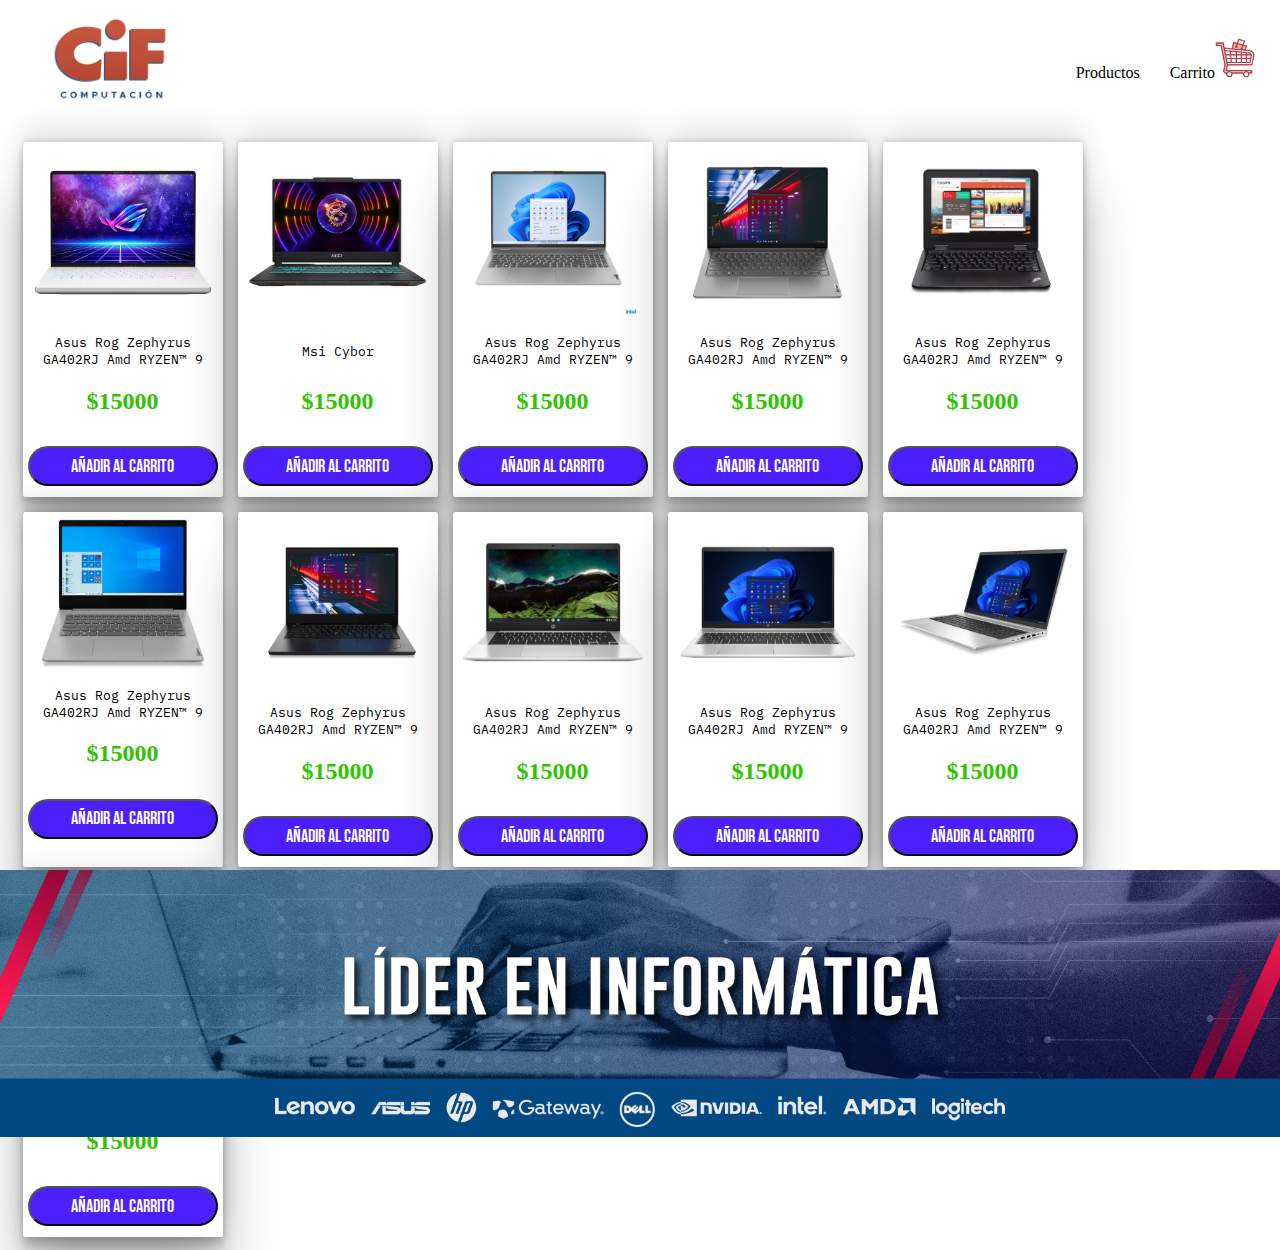
==== index.html @ 49c32b4e "first commit" ====
<!DOCTYPE html>
<html lang="en">
<head>
    <meta charset="UTF-8">
    <meta name="viewport" content="width=device-width, initial-scale=1.0">
    <link rel="stylesheet" href="./estilo/style.css">
    <title>Document</title>
</head>
<body>
    <header class="encabezado">
        <img class="logo" src="./imagenes/logo.png" alt="logo">
        <ul class="menu">
            <li><a href="./index.html">Productos</a></li>
            <li><a href="./carrito.html">Carrito</a><img class="carrito" src="./imagenes/carrito.png" alt="carrito"></li>
        </ul>
    
    </header>
   
    <main class="ancho-min">
        <div class="contenedor">
            <div>
                <img src="./imagenes/asus/rog 20090/woo/200901.jpg" alt="notebook">
            </div>
            <div class="capa">
                <img src="./imagenes/asus/rog 20090/woo/200903.jpg" alt="">
            </div>
            <div  class="nombre-producto">
                <p >
                    Asus Rog Zephyrus GA402RJ Amd RYZEN™ 9
                </p>
            </div>
            <div class="precio">
                <h2>$15000</h2>
            </div>
            <div class="espacio-boton">
                <button class="boton">
                    Añadir al carrito
                </button>
            </div>
        </div>
        <div class="contenedor">
            <div>
                <img src="./imagenes/msi cybor/woo/200932.jpg" alt="notebook">
            </div>
            <div class="capa">
                <img src="./imagenes/msi cybor/woo/200931.jpg" alt="">
            </div>
            <div  class="nombre-producto">
                <p>
                    Msi Cybor
                </p>
            </div>
            <div class="precio">
                <h2>$15000</h2>
            </div>
            <div class="espacio-boton">
                <button class="boton">
                    Añadir al carrito
                </button>
            </div>
        </div>
        <div class="contenedor">
            <div>
                <img src="./imagenes/Lenovo/20055flex 5 16/woo/200552.jpg" alt="notebook">
            </div>
            <div class="capa">
                <img src="./imagenes/Lenovo/20055flex 5 16/woo/200551.jpg" alt="">
            </div>
            <div  class="nombre-producto">
                <p >
                    Asus Rog Zephyrus GA402RJ Amd RYZEN™ 9
                </p>
            </div>
            <div class="precio">
                <h2>$15000</h2>
            </div>
            <div class="espacio-boton">
                <button class="boton">
                    Añadir al carrito
                </button>
            </div>
        </div>
        <div class="contenedor">
            <div>
                <img src="./imagenes/Lenovo/ThinkBook 13s Gen 2 20048/woo/200481.jpg" alt="notebook">
            </div>
            <div class="capa">
                <img src="./imagenes/Lenovo/ThinkBook 13s Gen 2 20048/woo/200482.jpg" alt="">
            </div>
            <div  class="nombre-producto">
                <p >
                    Asus Rog Zephyrus GA402RJ Amd RYZEN™ 9
                </p>
            </div>
            <div class="precio">
                <h2>$15000</h2>
            </div>
            <div class="espacio-boton">
                <button class="boton">
                    Añadir al carrito
                </button>
            </div>
        </div>
        <div class="contenedor">
            <div>
                <img src="./imagenes/Lenovo/ThinkPad 11e Gen 5 20051/woo/200511.jpg" alt="notebook">
            </div>
            <div class="capa">
                <img src="./imagenes/Lenovo/ThinkPad 11e Gen 5 20051/woo/200512.jpg" alt="">
            </div>
            <div  class="nombre-producto">
                <p >
                    Asus Rog Zephyrus GA402RJ Amd RYZEN™ 9
                </p>
            </div>
            <div class="precio">
                <h2>$15000</h2>
            </div>
            <div class="espacio-boton">
                <button class="boton">
                    Añadir al carrito
                </button>
            </div>
        </div>
        <div class="contenedor">
            <div>
                <img src="./imagenes/Lenovo/ThinkPad e14 Gen 2 20054/woo/200541.jpg" alt="notebook">
            </div>
            <div  class="nombre-producto">
                <p >
                    Asus Rog Zephyrus GA402RJ Amd RYZEN™ 9
                </p>
            </div>
            <div class="precio">
                <h2>$15000</h2>
            </div>
            <div class="espacio-boton">
                <button class="boton">
                    Añadir al carrito
                </button>
            </div>
        </div>
        <div class="contenedor">
            <div>
                <img src="./imagenes/Lenovo/Thinkpad L14 2da Gen 20053/woo/200531.jpg" alt="notebook">
            </div>
            <div class="capa">
                <img src="./imagenes/Lenovo/Thinkpad L14 2da Gen 20053/woo/200532.jpg" alt="">
            </div>
            <div  class="nombre-producto">
                <p >
                    Asus Rog Zephyrus GA402RJ Amd RYZEN™ 9
                </p>
            </div>
            <div class="precio">
                <h2>$15000</h2>
            </div>
            <div class="espacio-boton">
                <button class="boton">
                    Añadir al carrito
                </button>
            </div>
        </div>
        <div class="contenedor">
            <div>
                <img src="./imagenes/HP/20040 chromebook/woo/200401.jpg" alt="notebook">
            </div>
            <div class="capa">
                <img src="./imagenes/HP/20040 chromebook/woo/200402.jpg" alt="">
            </div>
            <div  class="nombre-producto">
                <p >
                    Asus Rog Zephyrus GA402RJ Amd RYZEN™ 9
                </p>
            </div>
            <div class="precio">
                <h2>$15000</h2>
            </div>
            <div class="espacio-boton">
                <button class="boton">
                    Añadir al carrito
                </button>
            </div>
        </div>
        <div class="contenedor">
            <div>
                <img src="./imagenes/HP/20049 PROBOOK 450 G9/woo/200492.jpg" alt="notebook">
            </div>
            <div class="capa">
                <img src="./imagenes/HP/20049 PROBOOK 450 G9/woo/200491.jpg" alt="">
            </div>
            <div  class="nombre-producto">
                <p >
                    Asus Rog Zephyrus GA402RJ Amd RYZEN™ 9
                </p>
            </div>
            <div class="precio">
                <h2>$15000</h2>
            </div>
            <div class="espacio-boton">
                <button class="boton">
                    Añadir al carrito
                </button>
            </div>
        </div>
        <div class="contenedor">
            <div>
                <img src="./imagenes/HP/20058HP ELITEBOOK 655 G9 WOLF/WOO/200582.jpg" alt="notebook">
            </div>
            <div class="capa">
                <img src="./imagenes/HP/20058HP ELITEBOOK 655 G9 WOLF/WOO/200583.jpg" alt="">
            </div>
            <div  class="nombre-producto">
                <p >
                    Asus Rog Zephyrus GA402RJ Amd RYZEN™ 9
                </p>
            </div>
            <div class="precio">
                <h2>$15000</h2>
            </div>
            <div class="espacio-boton">
                <button class="boton">
                    Añadir al carrito
                </button>
            </div>
        </div>
        <div class="contenedor">
            <div>
                <img src="./imagenes/HP/20091 VICTUS/woo/0.jpg" alt="notebook">
            </div>
            <div class="capa">
                <img src="./imagenes/HP/20091 VICTUS/woo/2.jpg" alt="">
            </div>
            <div  class="nombre-producto">
                <p >
                    Asus Rog Zephyrus GA402RJ Amd RYZEN™ 9
                </p>
            </div>
            <div class="precio">
                <h2>$15000</h2>
            </div>
            <div class="espacio-boton">
                <button class="boton">
                    Añadir al carrito
                </button>
            </div>
        </div>
    </main>
    <footer>
        <img class="banner" src="./imagenes/BANNER WEB CIF.png" alt="">
    </footer>
</body>
</html>
---- estilo/style.css ----
@import url('https://fonts.googleapis.com/css2?family=IBM+Plex+Mono:wght@500&display=swap');
/* font-family: 'IBM Plex Mono', monospace; */
@import url('https://fonts.googleapis.com/css2?family=Bebas+Neue&display=swap');
/* font-family: 'Bebas Neue', sans-serif; */
*{
    padding: 0;
    margin: 0;
}
.encabezado{
    display: flex;
    justify-content: space-between;
    align-items: center;
}
.logo{
    width: 120px;
    padding: 0 0 0 50px;
}
.menu{
    color:black;
    display: flex;
    list-style: none;
    margin: 10px;
    align-items: flex-end;
}
.menu li {
    padding: 15px;
}
.menu li a{
    color: black;
    text-decoration: none;
}
 main{
    margin: 15px;
    display: flex;
}
.carrito{
    width: 40px;
}
.ancho-min{
    display: flex;  
    flex-wrap: wrap; 
    height: 80vh;
}
.contenedor{
    
    margin: 7.5px;
    height: 345px;
    width: 190px;
    border-radius: 1%;
    padding: 0 5px 10px 5px;
    box-shadow: rgba(0, 0, 0, 0.25) 0px 54px 55px,
    rgba(0, 0, 0, 0.12) 0px -12px 30px,
    rgba(0, 0, 0, 0.12) 0px 4px 6px, 
    rgba(0, 0, 0, 0.17) 0px 12px 13px, 
    rgba(0, 0, 0, 0.09) 0px -3px 5px;
    text-align: center;
    transition: 0.5s;
    background-color: rgb(255, 255, 255);
}
.contenedor:hover{
        margin-top: -10px;
        .nombre-producto{
            font-weight: bold;
        }       
}
.contenedor img{
    width: 180px;
   
   
}  
  .contenedor .capa {
    height: 0;
    opacity: 0;  
    transition: 0.5;  
}
  .contenedor:hover .capa {
    opacity: 1;
    position: relative;   
    top: -180px;
    transition: .5s;
  }
.nombre-producto{
    font-family: 'IBM Plex Mono', monospace;
    font-size: small;
    height: 50px;
    display: flex;
    align-items: center;
    justify-content: center;
}
.precio{
    color: rgb(46, 196, 0);
    height: 50px;
    display: flex;
    align-items: center;
    justify-content: center;
}
.espacio-boton{
    height: 60px;
    display: flex;
    flex-direction: column-reverse;
}
.boton{
    background-color: rgb(76, 31, 255);
    height: 40px;
    color: rgb(255, 255, 255);
    font-family: 'Bebas Neue', sans-serif;
    font-size: large;
    border-start-start-radius: 50px;
    border-top-right-radius: 50px;
    border-bottom-right-radius: 50px;
    border-bottom-left-radius: 50px;
}
.banner{
    width: 100%;
}
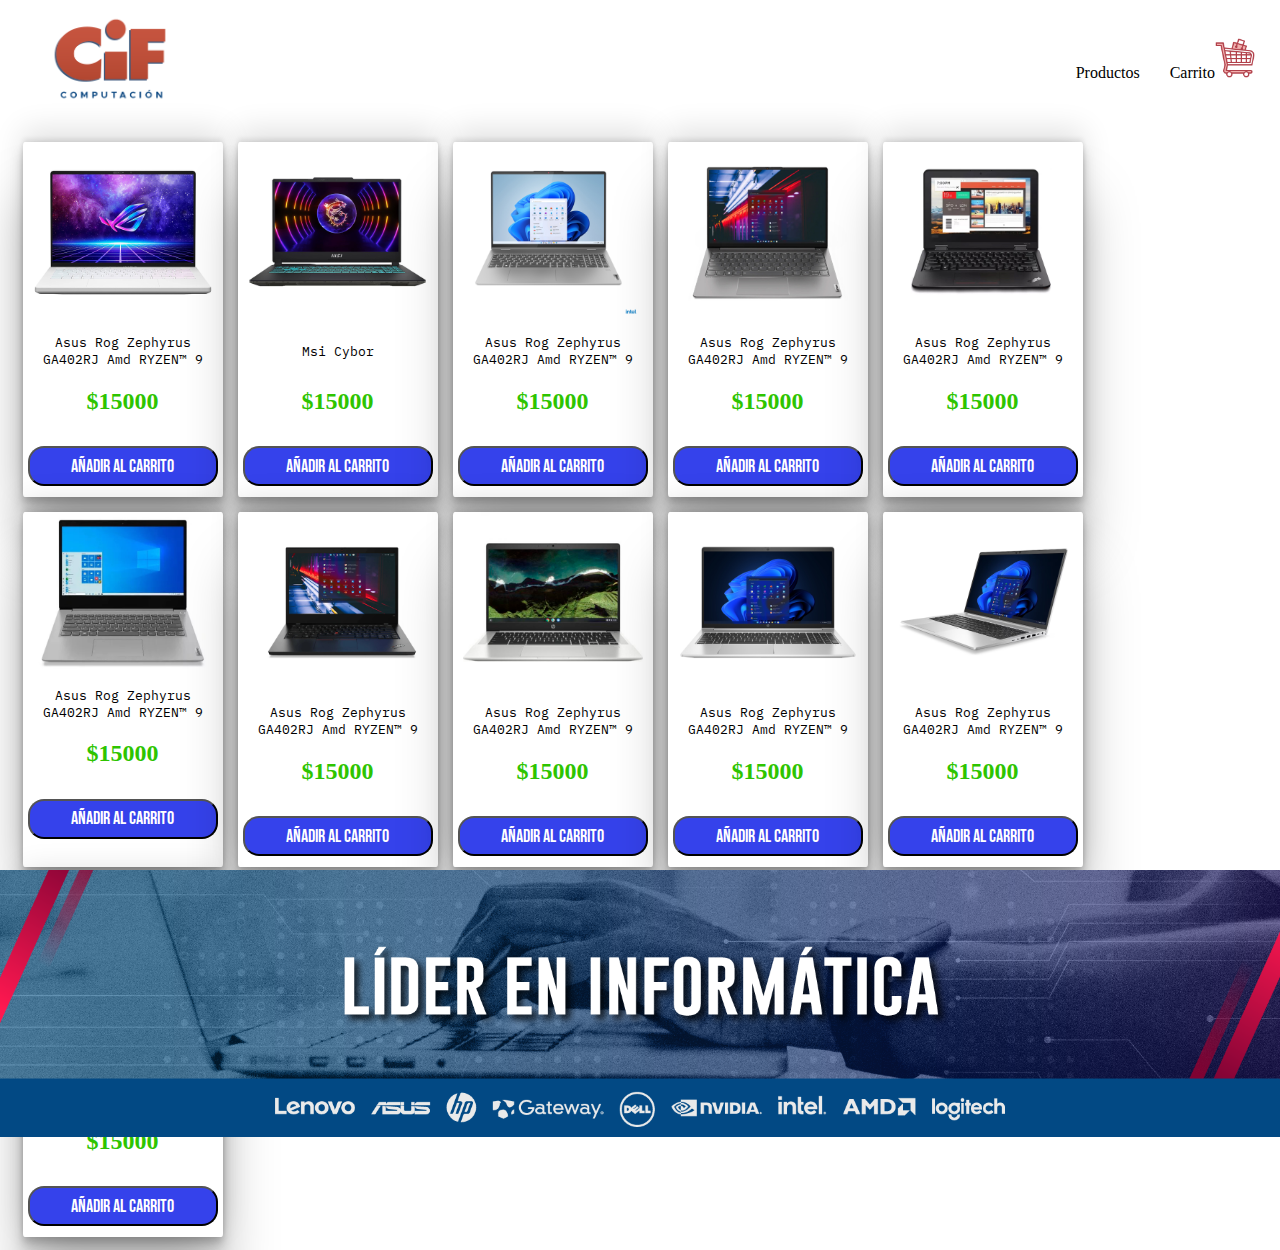
==== commit 3b16d3d6: "carrito" ====
--- a/index.html
+++ b/index.html
@@ -4,6 +4,7 @@
     <meta charset="UTF-8">
     <meta name="viewport" content="width=device-width, initial-scale=1.0">
     <link rel="stylesheet" href="./estilo/style.css">
+    <link rel="stylesheet" href="https://cdn.jsdelivr.net/npm/bootstrap-icons@1.10.5/font/bootstrap-icons.css">
     <title>Document</title>
 </head>
 <body>
--- a/estilo/style.css
+++ b/estilo/style.css
@@ -100,16 +100,98 @@
     flex-direction: column-reverse;
 }
 .boton{
+    background-color: rgb(53, 66, 235);
+    border-radius: 2px solid rgb(53, 66, 235);
+    height: 40px;
+    color: rgb(255, 255, 255);
+    font-family: 'Bebas Neue', sans-serif;
+    font-size: large;
+   border-radius: 1rem;
+   transition: 0.5s;
+   cursor: pointer;
+}
+.boton:hover{
+    background-color: rgb(255, 255, 255);
+    color: rgb(53, 66, 235);
+}
+.banner{
+    width: 100%;
+}
+
+
+/* carrito de compras */
+.venta{
+    display: grid;
+    grid-template-columns: 3fr 2fr;
+    
+}
+.alojamiento-de-productos{
+    margin: 10px;
+    
+}
+.imagen-carrito{
+    height: 160px;
+    border-radius: 1rem;
+    padding: 8px;
+}
+.totales{
+    position: relative;
+    height: 100%;
+    display: flex;
+    flex-direction: column;
+    border-left: 1px solid black;
+    border-top: 1px solid black;
+    padding: 10px;
+}
+.totales h2{
+    font-size: 50px;
+}
+.carrito-producto-nombre{
+    width: 30%;
+}
+.detalle{
+    display: flex;
+    flex-direction: column;
+    margin: 10px;
+    
+}
+.carrito-acciones-subtotal,
+.carrito-acciones-envio,
+.carrito-acciones-total{
+    height: 50px;
+    display: flex;
+    justify-content: space-between;
+    align-items: center;
+}
+.Subtotal{
+    font-weight: bold;
+    padding: 10px;
+}
+.total{
+    padding: 10px;
+}
+.carrito-producto{
+    display: flex;
+    align-items: center;
+    justify-content: space-evenly;
+    background-color: rgba(75, 75, 219, 0.263);
+    border-radius: 1rem;
+    margin: 5px;
+}
+.boton-carrito{
     background-color: rgb(76, 31, 255);
     height: 40px;
     color: rgb(255, 255, 255);
     font-family: 'Bebas Neue', sans-serif;
     font-size: large;
-    border-start-start-radius: 50px;
-    border-top-right-radius: 50px;
-    border-bottom-right-radius: 50px;
-    border-bottom-left-radius: 50px;
+    height: 10vh;
+    border-radius: 1rem;
+   
 }
-.banner{
-    width: 100%;
+.boton-carrito:hover{
+    background-color: aliceblue;
+    color: rgb(76, 31, 255);
+}
+.boton-comprar{
+    margin: 10px;
 }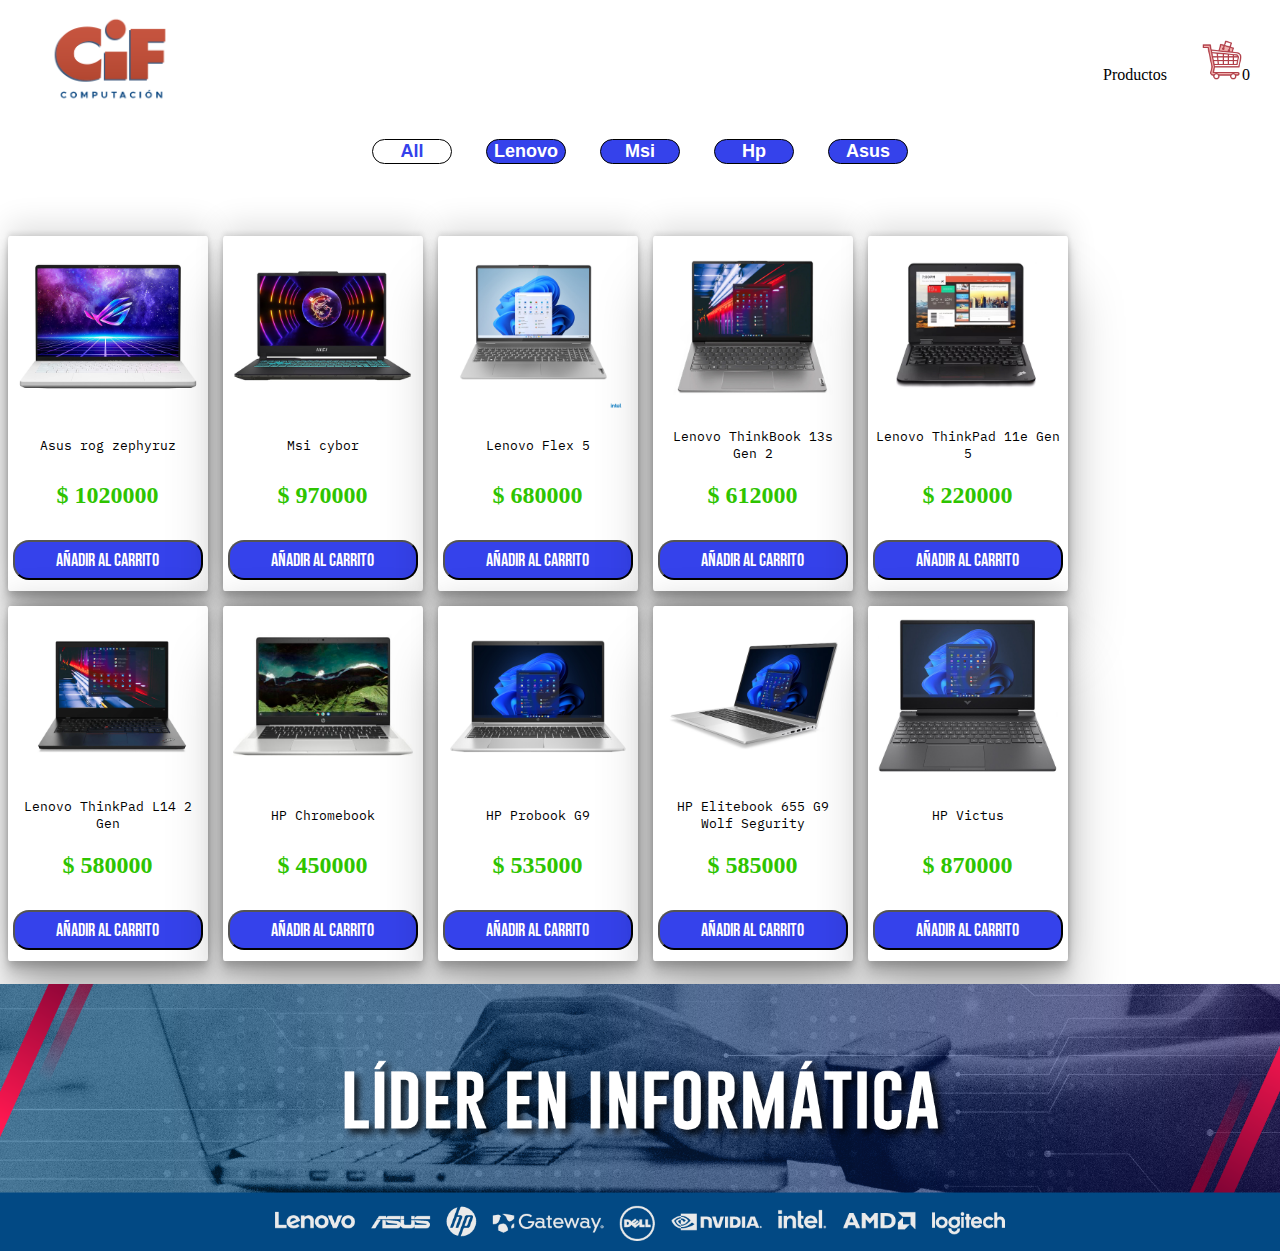
==== commit 897b3c19: "agregado de categorias y algo de scrip" ====
--- a/index.html
+++ b/index.html
@@ -9,246 +9,31 @@
 </head>
 <body>
     <header class="encabezado">
-        <img class="logo" src="./imagenes/logo.png" alt="logo">
+        <a href="./index.html"><img class="logo" src="./imagenes/logo.png" alt="logo"></a>
         <ul class="menu">
             <li><a href="./index.html">Productos</a></li>
-            <li><a href="./carrito.html">Carrito</a><img class="carrito" src="./imagenes/carrito.png" alt="carrito"></li>
+            <li class="carro"><a class="numerito" href="./carrito.html"><img class="carrito" src="./imagenes/carrito.png" alt="carrito">0</a></li>
         </ul>
     
     </header>
    
     <main class="ancho-min">
-        <div class="contenedor">
-            <div>
-                <img src="./imagenes/asus/rog 20090/woo/200901.jpg" alt="notebook">
-            </div>
-            <div class="capa">
-                <img src="./imagenes/asus/rog 20090/woo/200903.jpg" alt="">
-            </div>
-            <div  class="nombre-producto">
-                <p >
-                    Asus Rog Zephyrus GA402RJ Amd RYZEN™ 9
-                </p>
-            </div>
-            <div class="precio">
-                <h2>$15000</h2>
-            </div>
-            <div class="espacio-boton">
-                <button class="boton">
-                    Añadir al carrito
-                </button>
-            </div>
+        <div class="categorias">
+            <button class="boton-categoria-activo">All</button>
+            <button class="boton-categoria">Lenovo</button>
+            <button class="boton-categoria">Msi</button>
+            <button class="boton-categoria">Hp</button>
+            <button class="boton-categoria">Asus</button>
         </div>
-        <div class="contenedor">
-            <div>
-                <img src="./imagenes/msi cybor/woo/200932.jpg" alt="notebook">
-            </div>
-            <div class="capa">
-                <img src="./imagenes/msi cybor/woo/200931.jpg" alt="">
-            </div>
-            <div  class="nombre-producto">
-                <p>
-                    Msi Cybor
-                </p>
-            </div>
-            <div class="precio">
-                <h2>$15000</h2>
-            </div>
-            <div class="espacio-boton">
-                <button class="boton">
-                    Añadir al carrito
-                </button>
-            </div>
+        <div id="contenedor">
+
         </div>
-        <div class="contenedor">
-            <div>
-                <img src="./imagenes/Lenovo/20055flex 5 16/woo/200552.jpg" alt="notebook">
-            </div>
-            <div class="capa">
-                <img src="./imagenes/Lenovo/20055flex 5 16/woo/200551.jpg" alt="">
-            </div>
-            <div  class="nombre-producto">
-                <p >
-                    Asus Rog Zephyrus GA402RJ Amd RYZEN™ 9
-                </p>
-            </div>
-            <div class="precio">
-                <h2>$15000</h2>
-            </div>
-            <div class="espacio-boton">
-                <button class="boton">
-                    Añadir al carrito
-                </button>
-            </div>
-        </div>
-        <div class="contenedor">
-            <div>
-                <img src="./imagenes/Lenovo/ThinkBook 13s Gen 2 20048/woo/200481.jpg" alt="notebook">
-            </div>
-            <div class="capa">
-                <img src="./imagenes/Lenovo/ThinkBook 13s Gen 2 20048/woo/200482.jpg" alt="">
-            </div>
-            <div  class="nombre-producto">
-                <p >
-                    Asus Rog Zephyrus GA402RJ Amd RYZEN™ 9
-                </p>
-            </div>
-            <div class="precio">
-                <h2>$15000</h2>
-            </div>
-            <div class="espacio-boton">
-                <button class="boton">
-                    Añadir al carrito
-                </button>
-            </div>
-        </div>
-        <div class="contenedor">
-            <div>
-                <img src="./imagenes/Lenovo/ThinkPad 11e Gen 5 20051/woo/200511.jpg" alt="notebook">
-            </div>
-            <div class="capa">
-                <img src="./imagenes/Lenovo/ThinkPad 11e Gen 5 20051/woo/200512.jpg" alt="">
-            </div>
-            <div  class="nombre-producto">
-                <p >
-                    Asus Rog Zephyrus GA402RJ Amd RYZEN™ 9
-                </p>
-            </div>
-            <div class="precio">
-                <h2>$15000</h2>
-            </div>
-            <div class="espacio-boton">
-                <button class="boton">
-                    Añadir al carrito
-                </button>
-            </div>
-        </div>
-        <div class="contenedor">
-            <div>
-                <img src="./imagenes/Lenovo/ThinkPad e14 Gen 2 20054/woo/200541.jpg" alt="notebook">
-            </div>
-            <div  class="nombre-producto">
-                <p >
-                    Asus Rog Zephyrus GA402RJ Amd RYZEN™ 9
-                </p>
-            </div>
-            <div class="precio">
-                <h2>$15000</h2>
-            </div>
-            <div class="espacio-boton">
-                <button class="boton">
-                    Añadir al carrito
-                </button>
-            </div>
-        </div>
-        <div class="contenedor">
-            <div>
-                <img src="./imagenes/Lenovo/Thinkpad L14 2da Gen 20053/woo/200531.jpg" alt="notebook">
-            </div>
-            <div class="capa">
-                <img src="./imagenes/Lenovo/Thinkpad L14 2da Gen 20053/woo/200532.jpg" alt="">
-            </div>
-            <div  class="nombre-producto">
-                <p >
-                    Asus Rog Zephyrus GA402RJ Amd RYZEN™ 9
-                </p>
-            </div>
-            <div class="precio">
-                <h2>$15000</h2>
-            </div>
-            <div class="espacio-boton">
-                <button class="boton">
-                    Añadir al carrito
-                </button>
-            </div>
-        </div>
-        <div class="contenedor">
-            <div>
-                <img src="./imagenes/HP/20040 chromebook/woo/200401.jpg" alt="notebook">
-            </div>
-            <div class="capa">
-                <img src="./imagenes/HP/20040 chromebook/woo/200402.jpg" alt="">
-            </div>
-            <div  class="nombre-producto">
-                <p >
-                    Asus Rog Zephyrus GA402RJ Amd RYZEN™ 9
-                </p>
-            </div>
-            <div class="precio">
-                <h2>$15000</h2>
-            </div>
-            <div class="espacio-boton">
-                <button class="boton">
-                    Añadir al carrito
-                </button>
-            </div>
-        </div>
-        <div class="contenedor">
-            <div>
-                <img src="./imagenes/HP/20049 PROBOOK 450 G9/woo/200492.jpg" alt="notebook">
-            </div>
-            <div class="capa">
-                <img src="./imagenes/HP/20049 PROBOOK 450 G9/woo/200491.jpg" alt="">
-            </div>
-            <div  class="nombre-producto">
-                <p >
-                    Asus Rog Zephyrus GA402RJ Amd RYZEN™ 9
-                </p>
-            </div>
-            <div class="precio">
-                <h2>$15000</h2>
-            </div>
-            <div class="espacio-boton">
-                <button class="boton">
-                    Añadir al carrito
-                </button>
-            </div>
-        </div>
-        <div class="contenedor">
-            <div>
-                <img src="./imagenes/HP/20058HP ELITEBOOK 655 G9 WOLF/WOO/200582.jpg" alt="notebook">
-            </div>
-            <div class="capa">
-                <img src="./imagenes/HP/20058HP ELITEBOOK 655 G9 WOLF/WOO/200583.jpg" alt="">
-            </div>
-            <div  class="nombre-producto">
-                <p >
-                    Asus Rog Zephyrus GA402RJ Amd RYZEN™ 9
-                </p>
-            </div>
-            <div class="precio">
-                <h2>$15000</h2>
-            </div>
-            <div class="espacio-boton">
-                <button class="boton">
-                    Añadir al carrito
-                </button>
-            </div>
-        </div>
-        <div class="contenedor">
-            <div>
-                <img src="./imagenes/HP/20091 VICTUS/woo/0.jpg" alt="notebook">
-            </div>
-            <div class="capa">
-                <img src="./imagenes/HP/20091 VICTUS/woo/2.jpg" alt="">
-            </div>
-            <div  class="nombre-producto">
-                <p >
-                    Asus Rog Zephyrus GA402RJ Amd RYZEN™ 9
-                </p>
-            </div>
-            <div class="precio">
-                <h2>$15000</h2>
-            </div>
-            <div class="espacio-boton">
-                <button class="boton">
-                    Añadir al carrito
-                </button>
-            </div>
-        </div>
+        <!-- esto se va a llenar con js -->
     </main>
     <footer>
         <img class="banner" src="./imagenes/BANNER WEB CIF.png" alt="">
     </footer>
+    <script src="./scrip/main.js"></script>
 </body>
+
 </html>--- a/estilo/style.css
+++ b/estilo/style.css
@@ -6,6 +6,67 @@
     padding: 0;
     margin: 0;
 }
+/* botones de categorias */
+.ancho-min{
+    display: flex;
+    flex-direction: column;
+}
+.categorias{
+    height: 90px;
+}
+.boton-categoria{
+    background-color: rgb(53, 66, 235);
+    color: rgb(255, 255, 255);
+    height: 25px;
+    border: 1px solid rgb(0, 0, 0);
+    width: 80px;
+    margin: 0 15px ;
+    font-family: 'Franklin Gothic Medium', 'Arial Narrow', Arial, sans-serif;
+    font-weight: bold;
+    font-size: large;
+    border-radius: 1rem;
+    transition: .5s;
+}
+.boton-categoria:hover{
+    background-color: rgb(255, 255, 255);
+    color: rgb(53, 66, 235);
+    height: 25px;
+    border: 1px solid rgb(0, 0, 0);
+    width: 80px;
+    margin: 0 15px ;
+    font-family: 'Franklin Gothic Medium', 'Arial Narrow', Arial, sans-serif;
+    font-weight: bold;
+    font-size: large;
+    border-radius: 1rem;
+    
+}
+.boton-categoria-activo{
+    background-color: rgb(255, 255, 255);
+    color: rgb(53, 66, 235);
+    height: 25px;
+    border: 1px solid rgb(0, 0, 0);
+    width: 80px;
+    margin: 0 15px ;
+    font-family: 'Franklin Gothic Medium', 'Arial Narrow', Arial, sans-serif;
+    font-weight: bold;
+    font-size: large;
+    border-radius: 1rem;
+    transition: .5s;
+}
+.boton-categoria-activo:hover{
+    background-color: rgb(53, 66, 235);
+    color: rgb(255, 255, 255);
+    height: 25px;
+    border: 1px solid rgb(0, 0, 0);
+    width: 80px;
+    margin: 0 15px ;
+    font-family: 'Franklin Gothic Medium', 'Arial Narrow', Arial, sans-serif;
+    font-weight: bold;
+    font-size: large;
+    border-radius: 1rem;
+}
+
+
 .encabezado{
     display: flex;
     justify-content: space-between;
@@ -20,7 +81,8 @@
     display: flex;
     list-style: none;
     margin: 10px;
-    align-items: flex-end;
+    
+    align-items: baseline;
 }
 .menu li {
     padding: 15px;
@@ -30,18 +92,27 @@
     text-decoration: none;
 }
  main{
-    margin: 15px;
-    display: flex;
+    margin: 15px 0 15px 0;
+    display: flex;
+    align-items: center
 }
 .carrito{
     width: 40px;
-}
-.ancho-min{
+
+}
+.carro{
+    display: flex;
+    align-content: center;
+}
+.numerito{
+    padding: 5px;
+}
+#contenedor{
     display: flex;  
     flex-wrap: wrap; 
-    height: 80vh;
-}
-.contenedor{
+    min-height: 80vh;
+}
+.producto{
     
     margin: 7.5px;
     height: 345px;
@@ -57,23 +128,23 @@
     transition: 0.5s;
     background-color: rgb(255, 255, 255);
 }
-.contenedor:hover{
+.producto:hover{
         margin-top: -10px;
         .nombre-producto{
             font-weight: bold;
         }       
 }
-.contenedor img{
+.producto img{
     width: 180px;
    
    
 }  
-  .contenedor .capa {
+  .producto .capa {
     height: 0;
     opacity: 0;  
     transition: 0.5;  
 }
-  .contenedor:hover .capa {
+  .producto:hover .capa {
     opacity: 1;
     position: relative;   
     top: -180px;
@@ -116,6 +187,8 @@
 }
 .banner{
     width: 100%;
+    margin: 0;
+    padding: 0;
 }
 
 
@@ -123,6 +196,8 @@
 .venta{
     display: grid;
     grid-template-columns: 3fr 2fr;
+    align-items: flex-start;
+    min-height: 60vh;
     
 }
 .alojamiento-de-productos{
@@ -136,7 +211,7 @@
 }
 .totales{
     position: relative;
-    height: 100%;
+    height: 99%;
     display: flex;
     flex-direction: column;
     border-left: 1px solid black;
@@ -186,6 +261,7 @@
     font-size: large;
     height: 10vh;
     border-radius: 1rem;
+    transition: .5s;
    
 }
 .boton-carrito:hover{
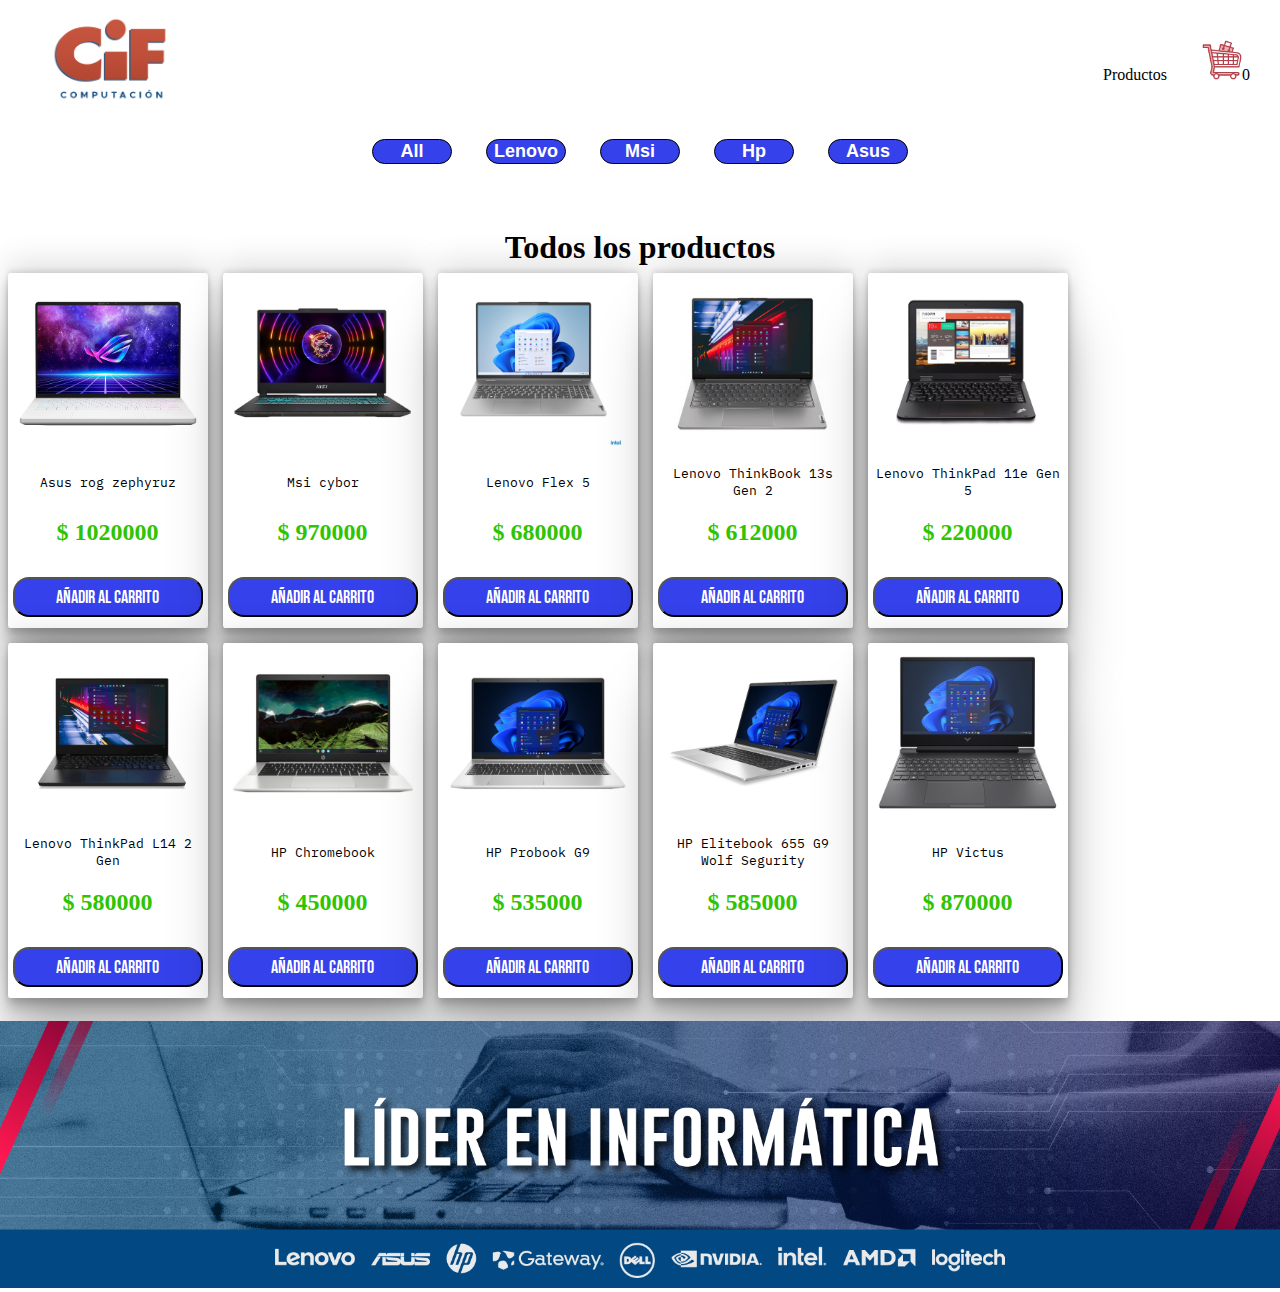
==== commit 2c87fd9e: "Add files via upload" ====
--- a/index.html
+++ b/index.html
@@ -1,39 +1,40 @@
-<!DOCTYPE html>
-<html lang="en">
-<head>
-    <meta charset="UTF-8">
-    <meta name="viewport" content="width=device-width, initial-scale=1.0">
-    <link rel="stylesheet" href="./estilo/style.css">
-    <link rel="stylesheet" href="https://cdn.jsdelivr.net/npm/bootstrap-icons@1.10.5/font/bootstrap-icons.css">
-    <title>Document</title>
-</head>
-<body>
-    <header class="encabezado">
-        <a href="./index.html"><img class="logo" src="./imagenes/logo.png" alt="logo"></a>
-        <ul class="menu">
-            <li><a href="./index.html">Productos</a></li>
-            <li class="carro"><a class="numerito" href="./carrito.html"><img class="carrito" src="./imagenes/carrito.png" alt="carrito">0</a></li>
-        </ul>
-    
-    </header>
-   
-    <main class="ancho-min">
-        <div class="categorias">
-            <button class="boton-categoria-activo">All</button>
-            <button class="boton-categoria">Lenovo</button>
-            <button class="boton-categoria">Msi</button>
-            <button class="boton-categoria">Hp</button>
-            <button class="boton-categoria">Asus</button>
-        </div>
-        <div id="contenedor">
-
-        </div>
-        <!-- esto se va a llenar con js -->
-    </main>
-    <footer>
-        <img class="banner" src="./imagenes/BANNER WEB CIF.png" alt="">
-    </footer>
-    <script src="./scrip/main.js"></script>
-</body>
-
+<!DOCTYPE html>
+<html lang="en">
+<head>
+    <meta charset="UTF-8">
+    <meta name="viewport" content="width=device-width, initial-scale=1.0">
+    <link rel="stylesheet" href="./estilo/style.css">
+    <link rel="stylesheet" href="https://cdn.jsdelivr.net/npm/bootstrap-icons@1.10.5/font/bootstrap-icons.css">
+    <title>Document</title>
+</head>
+<body>
+    <header class="encabezado">
+        <a href="./index.html"><img class="logo" src="./imagenes/logo.png" alt="logo"></a>
+        <ul class="menu">
+            <li><a href="./index.html">Productos</a></li>
+            <li class="carro"><a class="numerito" href="./carrito.html"><img class="carrito" src="./imagenes/carrito.png" alt="carrito"><span id="numerito" class="carrito">0</span></a></li>
+        </ul>
+    
+    </header>
+   
+    <main class="ancho-min">
+        <div class="categorias">
+            <button id="notebook" class="boton-categoria activo">All</button>
+            <button id="lenovo" class="boton-categoria">Lenovo</button>
+            <button id="msi" class="boton-categoria">Msi</button>
+            <button id="hp" class="boton-categoria">Hp</button>
+            <button id="asus" class="boton-categoria">Asus</button>
+        </div>
+        <h1 id="titulo">Todos los productos</h1>
+        <div id="contenedor">
+
+        </div>
+        <!-- esto se va a llenar con js -->
+    </main>
+    <footer>
+        <img class="banner" src="./imagenes/BANNER WEB CIF.png" alt="">
+    </footer>
+    <script src="./scrip/main.js"></script>
+</body>
+
 </html>